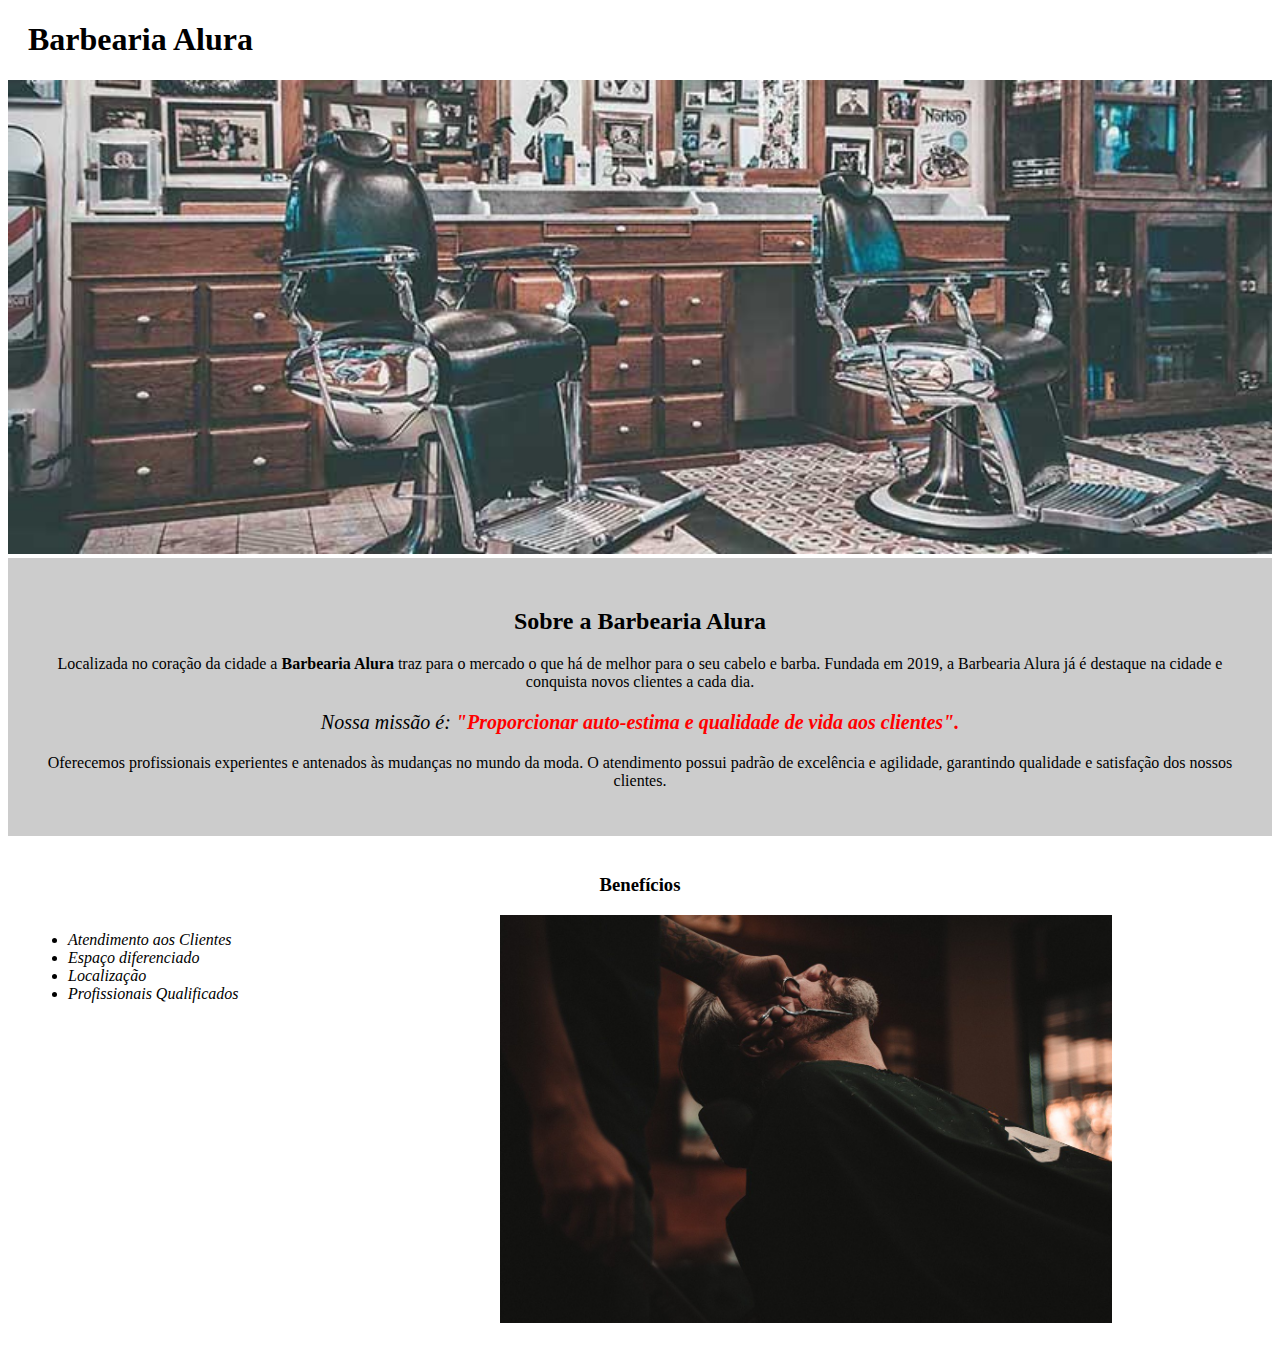
==== index.html @ 4aebeac5 "primeiro dia de estudo" ====
<!DOCTYPE html>
<html lang="pt-br">
  <head>
    <meta charset="UTF-8" />
    <title>Barbearia Alura</title>
    <link rel="stylesheet" href="style-home.css" />
  </head>
  <body>
    <header><h1 class="titulo-principal">Barbearia Alura</h1></header>
    <img id="banner" src="banner.jpg" />
    <div class="principal">
      <h2 class="titulo-centralizado">Sobre a Barbearia Alura</h2>
      <p>
        Localizada no coração da cidade a <strong>Barbearia Alura</strong> traz
        para o mercado o que há de melhor para o seu cabelo e barba. Fundada em
        2019, a Barbearia Alura já é destaque na cidade e conquista novos
        clientes a cada dia.
      </p>
      <p id="missao">
        <em>
          Nossa missão é:
          <strong>
            "Proporcionar auto-estima e qualidade de vida aos clientes".
          </strong>
        </em>
      </p>
      <p>
        Oferecemos profissionais experientes e antenados às mudanças no mundo da
        moda. O atendimento possui padrão de excelência e agilidade, garantindo
        qualidade e satisfação dos nossos clientes.
      </p>
    </div>

    <div class="beneficios">
      <h3 class="titulo-centralizado">Benefícios</h3>

      <ul>
        <li class="itens">Atendimento aos Clientes</li>
        <li class="itens">Espaço diferenciado</li>
        <li class="itens">Localização</li>
        <li class="itens">Profissionais Qualificados</li>
      </ul>

      <img src="beneficios.jpg" class="imagembeneficios" />
    </div>
  </body>
</html>
---- style-home.css ----
#banner {
  width: 100%;
}

.principal {
    background: #cccccc;
    padding: 30px;
}

.titulo-principal {
    padding-left: 20px;
}

.titulo-centralizado {
  text-align: center;
}

p {
  text-align: center;
}

#missao {
  font-size: 20px;
}

em strong {
  color: #ff0000;
}

.itens {
  font-style: italic;
}

.beneficios {
  background: #ffffff;
  padding: 20px;
}

ul {
    display: inline-block;
    vertical-align: top;
    width: 20%;
    margin-right: 15%;
}

.imagembeneficios {
    width: 50%;
}
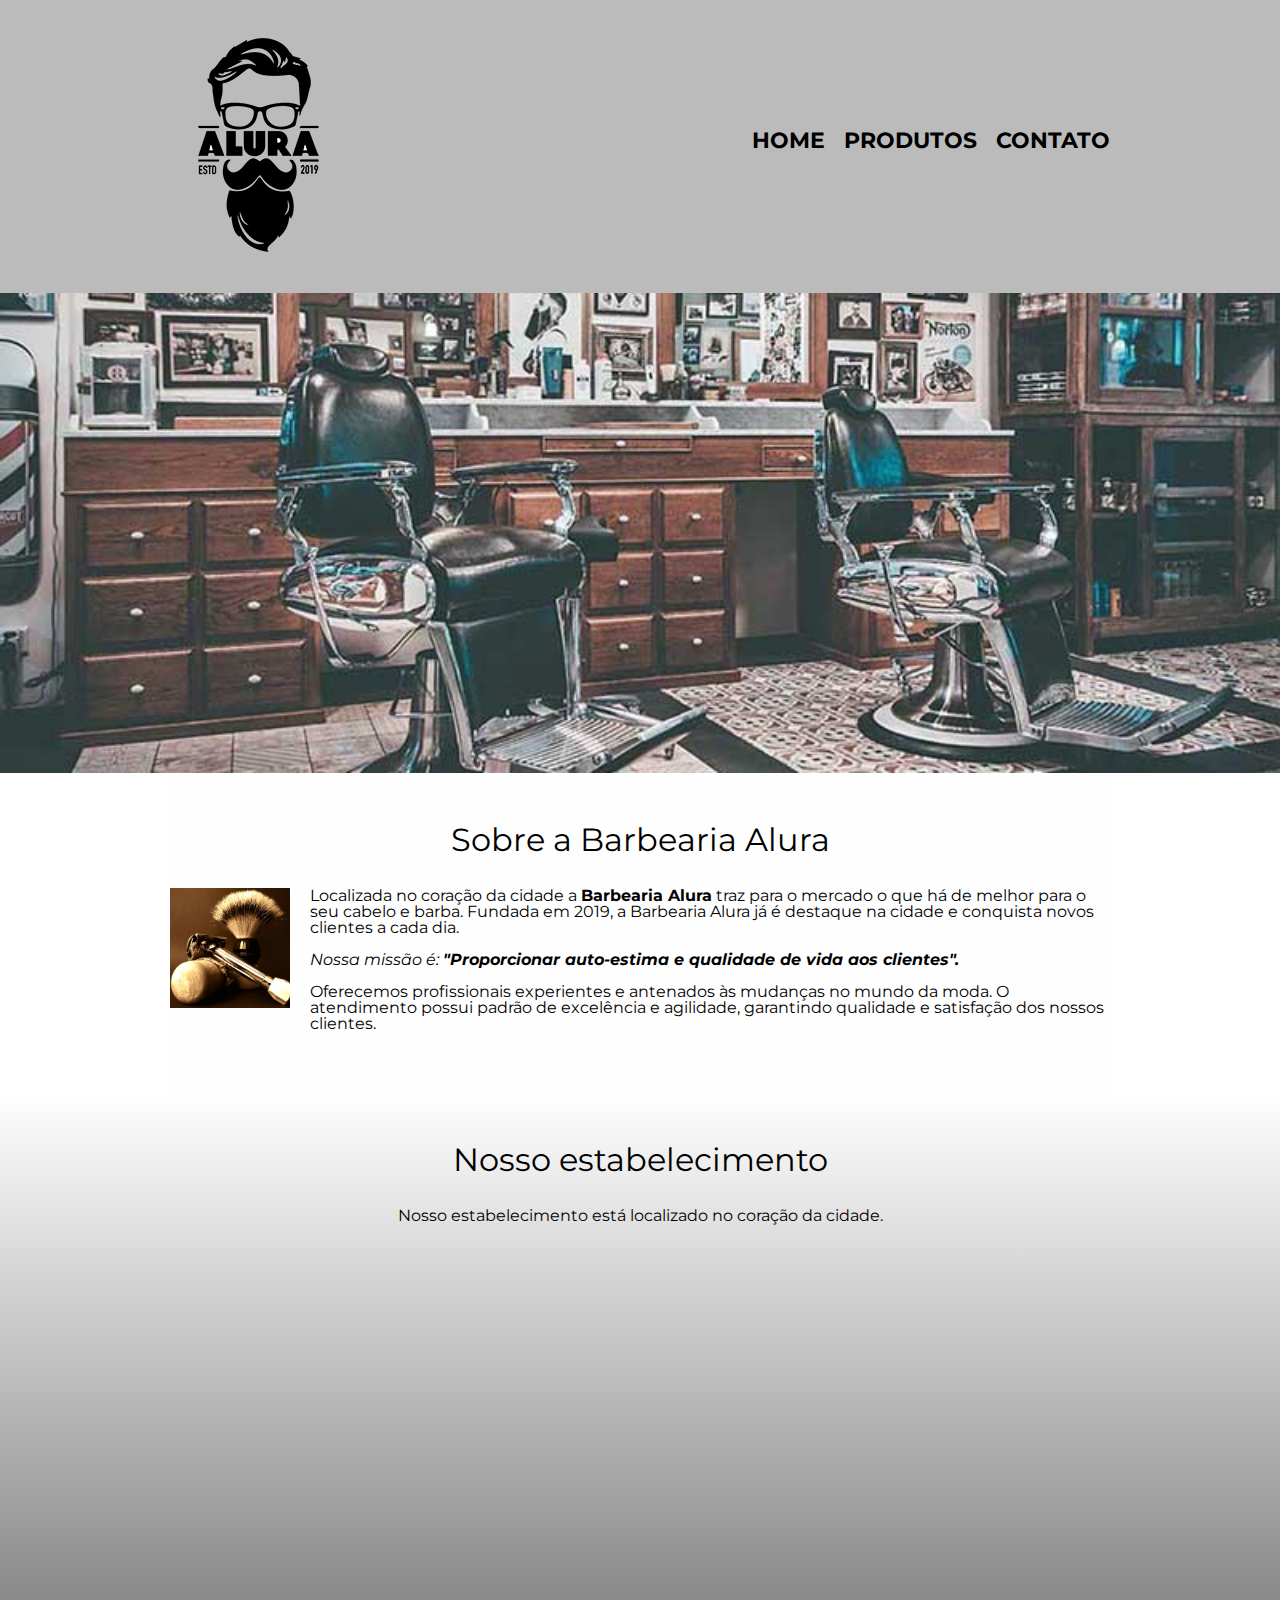
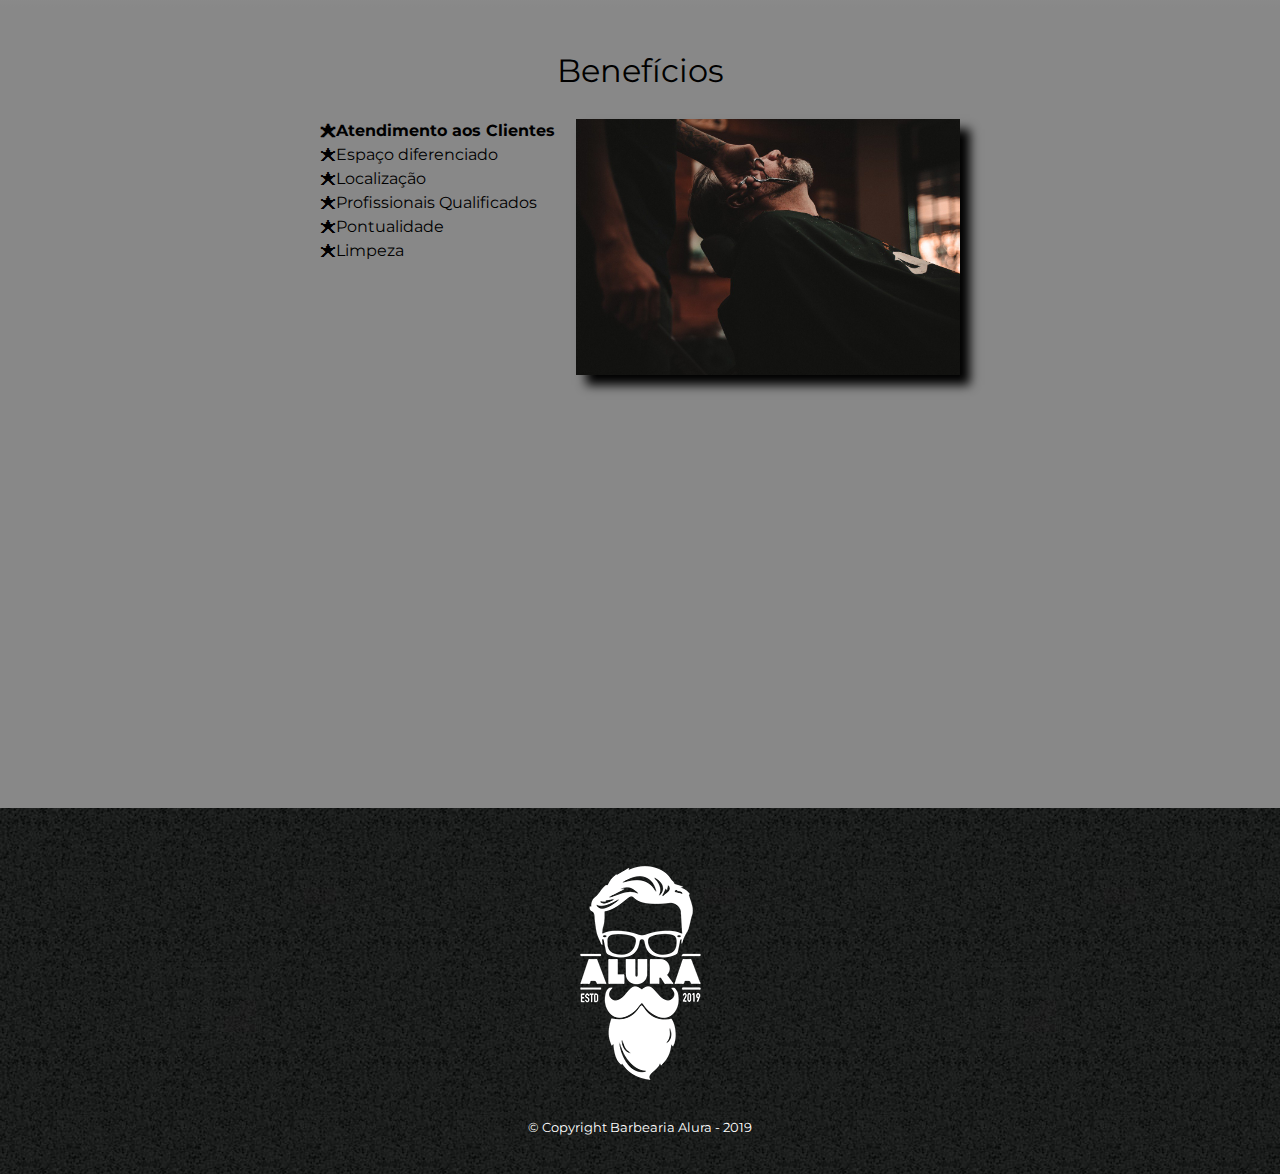
==== commit e7a7db37: "segundo dia de estudo" ====
--- a/index.html
+++ b/index.html
@@ -2,46 +2,107 @@
 <html lang="pt-br">
   <head>
     <meta charset="UTF-8" />
+    <meta name="viewport" content="width=device-width" />
     <title>Barbearia Alura</title>
-    <link rel="stylesheet" href="style-home.css" />
+
+    <link rel="stylesheet" href="reset.css" />
+    <link rel="stylesheet" href="style.css" />
+    <link
+      href="https://fonts.googleapis.com/css?family=Montserrat&display=swap"
+      rel="stylesheet"
+    />
   </head>
   <body>
-    <header><h1 class="titulo-principal">Barbearia Alura</h1></header>
-    <img id="banner" src="banner.jpg" />
-    <div class="principal">
-      <h2 class="titulo-centralizado">Sobre a Barbearia Alura</h2>
-      <p>
-        Localizada no coração da cidade a <strong>Barbearia Alura</strong> traz
-        para o mercado o que há de melhor para o seu cabelo e barba. Fundada em
-        2019, a Barbearia Alura já é destaque na cidade e conquista novos
-        clientes a cada dia.
-      </p>
-      <p id="missao">
-        <em>
-          Nossa missão é:
-          <strong>
-            "Proporcionar auto-estima e qualidade de vida aos clientes".
-          </strong>
-        </em>
-      </p>
-      <p>
-        Oferecemos profissionais experientes e antenados às mudanças no mundo da
-        moda. O atendimento possui padrão de excelência e agilidade, garantindo
-        qualidade e satisfação dos nossos clientes.
-      </p>
-    </div>
+    <header>
+      <div class="caixa">
+        <h1><img src="logo.png" alt="Logo da Barbearia Alura" /></h1>
+        <nav>
+          <ul>
+            <li><a href="index.html">Home</a></li>
+            <li><a href="produtos.html">Produtos</a></li>
+            <li><a href="contato.html">Contato</a></li>
+          </ul>
+        </nav>
+      </div>
+    </header>
 
-    <div class="beneficios">
-      <h3 class="titulo-centralizado">Benefícios</h3>
+    <img class="banner" src="banner.jpg" />
 
-      <ul>
-        <li class="itens">Atendimento aos Clientes</li>
-        <li class="itens">Espaço diferenciado</li>
-        <li class="itens">Localização</li>
-        <li class="itens">Profissionais Qualificados</li>
-      </ul>
+    <main>
+      <section class="principal">
+        <h2 class="titulo-principal">Sobre a Barbearia Alura</h2>
+        <img
+          class="utensilios"
+          src="utensilios.jpg"
+          alt="Utensilios de um barbeiro"
+        />
+        <p>
+          Localizada no coração da cidade a
+          <strong>Barbearia Alura</strong> traz para o mercado o que há de
+          melhor para o seu cabelo e barba. Fundada em 2019, a Barbearia Alura
+          já é destaque na cidade e conquista novos clientes a cada dia.
+        </p>
+        <p id="missao">
+          <em>
+            Nossa missão é:
+            <strong>
+              "Proporcionar auto-estima e qualidade de vida aos clientes".
+            </strong>
+          </em>
+        </p>
+        <p>
+          Oferecemos profissionais experientes e antenados às mudanças no mundo
+          da moda. O atendimento possui padrão de excelência e agilidade,
+          garantindo qualidade e satisfação dos nossos clientes.
+        </p>
+      </section>
 
-      <img src="beneficios.jpg" class="imagembeneficios" />
-    </div>
+      <section class="mapa">
+        <h3 class="titulo-principal">Nosso estabelecimento</h3>
+        <p>Nosso estabelecimento está localizado no coração da cidade.</p>
+        <div class="mapa-conteudo">
+          <iframe
+            src="https://www.google.com/maps/embed?pb=!1m18!1m12!1m3!1d3656.448598130907!2d-46.634653385542414!3d-23.588239368469353!2m3!1f0!2f0!3f0!3m2!1i1024!2i768!4f13.1!3m3!1m2!1s0x94ce5a2b2ed7f3a1%3A0xab35da2f5ca62674!2sCaelum%20-%20Escola%20de%20Tecnologia!5e0!3m2!1spt-BR!2sbr!4v1580916426151!5m2!1spt-BR!2sbr"
+            width="100%"
+            height="300"
+            frameborder="0"
+            style="border: 0"
+            allowfullscreen=""
+          >
+          </iframe>
+        </div>
+      </section>
+
+      <section class="beneficios">
+        <h3 class="titulo-principal">Benefícios</h3>
+
+        <div class="conteudo-beneficios">
+          <ul class="lista-beneficios">
+            <li class="itens">Atendimento aos Clientes</li>
+            <li class="itens">Espaço diferenciado</li>
+            <li class="itens">Localização</li>
+            <li class="itens">Profissionais Qualificados</li>
+            <li class="itens">Pontualidade</li>
+            <li class="itens">Limpeza</li>
+          </ul><img src="beneficios.jpg" class="imagem-beneficios" />
+        </div>
+
+        <div class="video">
+          <iframe
+            width="100%"
+            height="315"
+            src="https://www.youtube.com/embed/wcVVXUV0YUY"
+            frameborder="0"
+            allow="accelerometer; autoplay; encrypted-media; gyroscope; picture-in-picture"
+            allowfullscreen
+          ></iframe>
+        </div>
+      </section>
+    </main>
+
+    <footer>
+      <img src="logo-branco.png" alt="Logo da Barbearia Alura" />
+      <p class="copyright">&copy; Copyright Barbearia Alura - 2019</p>
+    </footer>
   </body>
 </html>
--- a/style.css
+++ b/style.css
@@ -0,0 +1,272 @@
+body {
+  font-family: "Montserrat", sans-serif;
+}
+
+header {
+  background: #bbbbbb;
+  padding: 20px 0;
+}
+
+.caixa {
+  position: relative;
+  width: 940px;
+  margin: 0 auto;
+}
+
+nav {
+  position: absolute;
+  top: 110px;
+  right: 0;
+}
+
+nav li {
+  display: inline;
+  margin: 0 0 0 15px;
+}
+
+nav a {
+  text-transform: uppercase;
+  color: #000000;
+  font-weight: bold;
+  font-size: 22px;
+  text-decoration: none;
+}
+
+nav a:hover {
+  color: #c78c19;
+  text-decoration: underline;
+}
+
+.produtos {
+  width: 940px;
+  margin: 0 auto;
+  padding: 50px 0;
+}
+
+.produtos li {
+  display: inline-block;
+  text-align: center;
+  width: 30%;
+  vertical-align: top;
+  margin: 0 1.5%;
+  padding: 30px 20px;
+  box-sizing: border-box;
+  border: 2px solid #000000;
+  border-radius: 10px;
+}
+
+.produtos li:hover {
+  border-color: #c78c19;
+}
+
+.produtos li:active {
+  border-color: #088c19;
+}
+
+.produtos li:hover h2 {
+  font-size: 34px;
+}
+
+.produtos h2 {
+  font-size: 30px;
+  font-weight: bold;
+}
+
+.produto-descricao {
+  font-size: 18px;
+}
+
+.produto-preco {
+  font-size: 22px;
+  font-weight: bold;
+  margin-top: 10px;
+}
+
+footer {
+  text-align: center;
+  background: url("bg.jpg");
+  padding: 40px 0;
+}
+
+.copyright {
+  color: #ffffff;
+  font-size: 13px;
+  margin: 20px 0 0;
+}
+
+main {
+}
+
+form {
+  margin: 40px 0;
+}
+
+form label,
+form legend {
+  display: block;
+  font-size: 20px;
+  margin: 0 0 10px;
+}
+
+.input-padrao {
+  display: block;
+  margin: 0 0 20px;
+  padding: 10px 25px;
+  width: 50%;
+}
+
+.checkbox {
+  margin: 20px 0;
+}
+
+.enviar {
+  width: 40%;
+  padding: 15px 0;
+  background: orange;
+  color: white;
+  font-weight: bold;
+  font-size: 18px;
+  border: none;
+  border-radius: 5px;
+  transition: 1s all;
+  cursor: pointer;
+}
+
+.enviar:hover {
+  background: darkorange;
+  transform: scale(1.2);
+}
+
+table {
+  margin: 20px 0 40px;
+}
+
+thead {
+  background: #555555;
+  color: white;
+  font-weight: bold;
+}
+
+td,
+th {
+  border: 1px solid #000000;
+  padding: 8px 15px;
+}
+
+/* css da página inicial */
+.banner {
+  width: 100%;
+}
+
+.titulo-principal {
+  text-align: center;
+  font-size: 2em;
+  margin: 0 0 1em;
+  clear: left;
+}
+
+.principal {
+  padding: 3em 0;
+  background: #fefefe;
+  width: 940px;
+  margin: 0 auto;
+}
+
+.principal p {
+  margin: 0 0 1em;
+}
+
+.principal strong {
+  font-weight: bold;
+}
+
+.principal em {
+  font-style: italic;
+}
+.utensilios {
+  width: 120px;
+  float: left;
+  margin: 0 20px 20px 0;
+}
+
+.mapa {
+  padding: 3em 0;
+  background: linear-gradient(#fefefe, #888888);
+}
+
+.mapa-conteudo {
+  width: 940px;
+  margin: 0 auto;
+}
+
+.mapa p {
+  margin: 0 0 2em;
+  text-align: center;
+}
+
+.beneficios {
+  padding: 3em 0;
+  background: #888888;
+}
+
+.conteudo-beneficios {
+  width: 640px;
+  margin: 0 auto;
+}
+
+.lista-beneficios {
+  width: 40%;
+  display: inline-block;
+  vertical-align: top;
+}
+
+.itens {
+  line-height: 1.5;
+}
+
+.itens:first-child {
+  font-weight: bold;
+}
+
+.itens:before {
+  content: "🟊";
+}
+
+.imagem-beneficios {
+  width: 60%;
+  opacity: 1;
+  transition: 400ms;
+  box-shadow: 10px 10px 10px 0 #000000;
+}
+
+.imagem-beneficios:hover {
+  opacity: 0.3;
+}
+
+.video {
+  width: 560px;
+  margin: 2em auto;
+}
+
+@media screen and (max-width: 480px) {
+  .caixa,
+  .principal,
+  .conteudo-beneficios,
+  .mapa-conteudo,
+  .video {
+    width: auto;
+  }
+
+  h1 {
+    text-align: center;
+  }
+
+  nav {
+    position: static;
+  }
+
+  .lista-beneficios,
+  .imagem-beneficios {
+    width: 100%;
+  }
+}
